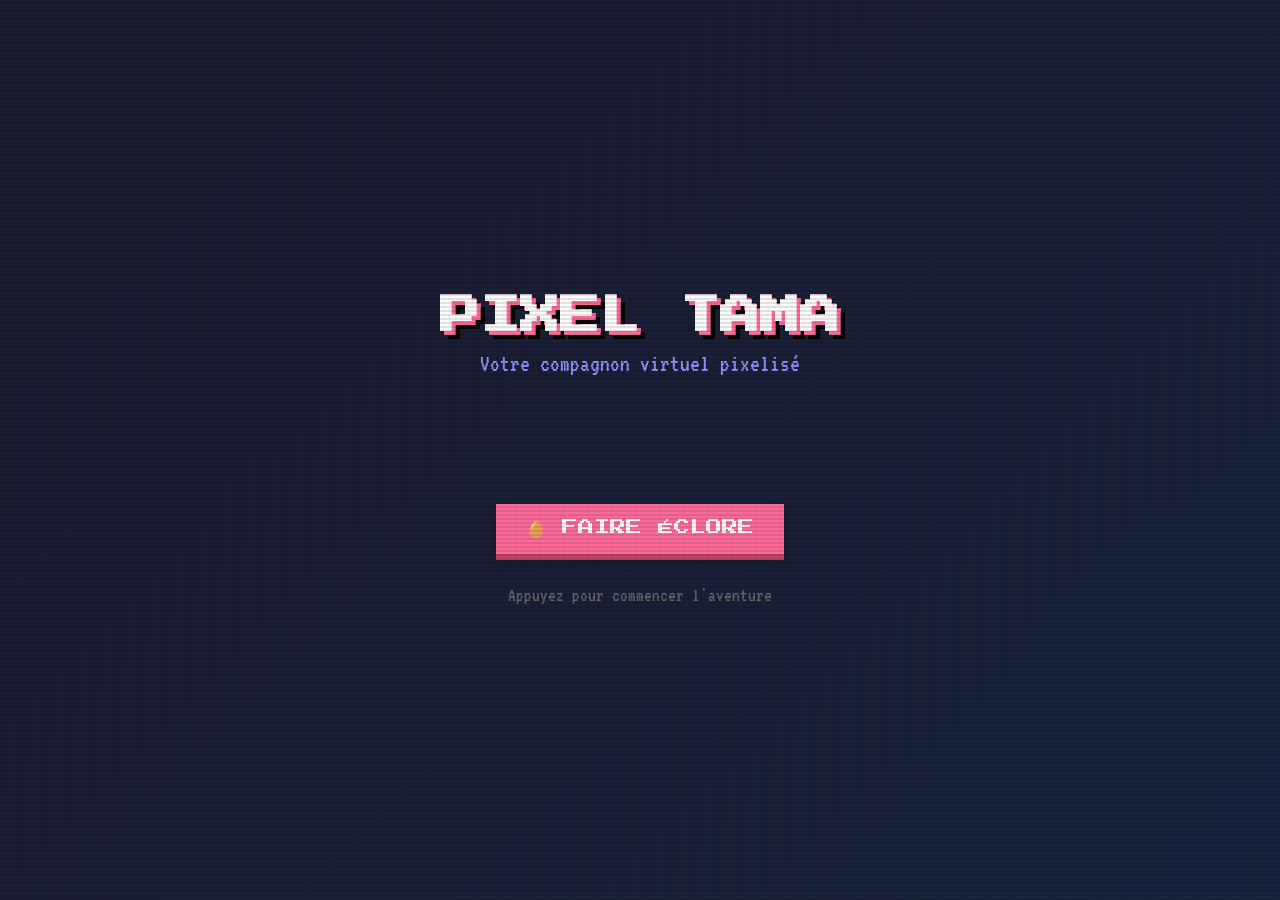
==== index.html @ 8d5b4467 "Initial commit: Pixel Tamagotchi webapp with evolution system and mini-games" ====
<!DOCTYPE html>
<html lang="fr">
<head>
    <meta charset="UTF-8">
    <meta name="viewport" content="width=device-width, initial-scale=1.0">
    <meta name="description" content="Pixel Tamagotchi - Virtuel pet en pixel art">
    <title>Pixel Tamagotchi - Virtuel Pet</title>
    <link rel="preconnect" href="https://fonts.googleapis.com">
    <link rel="preconnect" href="https://fonts.gstatic.com" crossorigin>
    <link href="https://fonts.googleapis.com/css2?family=Press+Start+2P&family=VT323&display=swap" rel="stylesheet">
    <link rel="stylesheet" href="css/style.css">
</head>
<body>
    <div class="crt-overlay"></div>
    
    <!-- Écran de démarrage -->
    <div id="start-screen" class="screen active">
        <div class="start-container">
            <h1 class="glitch" data-text="PIXEL TAMA">PIXEL TAMA</h1>
            <p class="subtitle">Votre compagnon virtuel pixelisé</p>
            <div class="egg-preview">
                <canvas id="egg-canvas" width="64" height="64"></canvas>
            </div>
            <button id="start-btn" class="pixel-btn">🥚 FAIRE ÉCLORE</button>
            <p class="hint">Appuyez pour commencer l'aventure</p>
        </div>
    </div>

    <!-- Écran principal du jeu -->
    <div id="game-screen" class="screen">
        <div class="device-frame">
            <!-- Header avec stats -->
            <div class="status-bar">
                <div class="stat">
                    <span class="stat-icon">❤️</span>
                    <div class="stat-bar"><div id="health-bar" class="fill"></div></div>
                </div>
                <div class="stat">
                    <span class="stat-icon">🍗</span>
                    <div class="stat-bar"><div id="hunger-bar" class="fill"></div></div>
                </div>
                <div class="stat">
                    <span class="stat-icon">😊</span>
                    <div class="stat-bar"><div id="happy-bar" class="fill"></div></div>
                </div>
                <div class="stat">
                    <span class="stat-icon">⚡</span>
                    <div class="stat-bar"><div id="energy-bar" class="fill"></div></div>
                </div>
                <div class="stat">
                    <span class="stat-icon">✨</span>
                    <div class="stat-bar"><div id="clean-bar" class="fill"></div></div>
                </div>
            </div>

            <!-- Zone d'affichage du Tamagotchi -->
            <div class="tamagotchi-display">
                <canvas id="game-canvas" width="256" height="256"></canvas>
                <div id="poop-container"></div>
                <div id="thought-bubble" class="hidden">
                    <span class="thought-emoji"></span>
                </div>
                <div id="evolution-overlay" class="hidden">
                    <div class="evolution-text">✨ ÉVOLUTION! ✨</div>
                </div>
            </div>

            <!-- Info du Tamagotchi -->
            <div class="tamagotchi-info">
                <span id="tamagotchi-name">Bébé</span>
                <span id="tamagotchi-stage">🥚 Oeuf</span>
                <span id="tamagotchi-age">Jour 1</span>
            </div>

            <!-- Boutons d'action -->
            <div class="controls">
                <button id="feed-btn" class="action-btn" title="Nourrir">
                    <span class="btn-icon">🍗</span>
                    <span class="btn-label">MANGER</span>
                </button>
                <button id="play-btn" class="action-btn" title="Jouer">
                    <span class="btn-icon">🎮</span>
                    <span class="btn-label">JOUER</span>
                </button>
                <button id="sleep-btn" class="action-btn" title="Dormir">
                    <span class="btn-icon">😴</span>
                    <span class="btn-label">DORMIR</span>
                </button>
                <button id="clean-btn" class="action-btn" title="Nettoyer">
                    <span class="btn-icon">🧹</span>
                    <span class="btn-label">NETTOYER</span>
                </button>
                <button id="heal-btn" class="action-btn" title="Soigner">
                    <span class="btn-icon">💊</span>
                    <span class="btn-label">SOIGNER</span>
                </button>
                <button id="stats-btn" class="action-btn" title="Statistiques">
                    <span class="btn-icon">📊</span>
                    <span class="btn-label">STATS</span>
                </button>
            </div>
        </div>

        <!-- Menu des mini-jeux -->
        <div id="games-menu" class="modal hidden">
            <div class="modal-content pixel-border">
                <h2>🎮 MINI-JEUX</h2>
                <div class="games-grid">
                    <button class="game-btn" data-game="memory">
                        <span class="game-icon">🧠</span>
                        <span class="game-name">Mémoire</span>
                    </button>
                    <button class="game-btn" data-game="reaction">
                        <span class="game-icon">⚡</span>
                        <span class="game-name">Réflexes</span>
                    </button>
                    <button class="game-btn" data-game="dance">
                        <span class="game-icon">💃</span>
                        <span class="game-name">Dance</span>
                    </button>
                    <button class="game-btn" data-game="catch">
                        <span class="game-icon">🎯</span>
                        <span class="game-name">Attrape</span>
                    </button>
                </div>
                <button id="close-games" class="pixel-btn small">FERMER</button>
            </div>
        </div>

        <!-- Modal Statistiques -->
        <div id="stats-modal" class="modal hidden">
            <div class="modal-content pixel-border">
                <h2>📊 STATISTIQUES</h2>
                <div class="stats-details">
                    <div class="stat-row">
                        <span>Nom:</span>
                        <span id="stats-name">-</span>
                    </div>
                    <div class="stat-row">
                        <span>Stade:</span>
                        <span id="stats-stage">-</span>
                    </div>
                    <div class="stat-row">
                        <span>Âge:</span>
                        <span id="stats-age">-</span>
                    </div>
                    <div class="stat-row">
                        <span>Poids:</span>
                        <span id="stats-weight">-</span>
                    </div>
                    <div class="stat-row">
                        <span>Discipline:</span>
                        <div class="progress-bar"><div id="discipline-bar" class="fill"></div></div>
                    </div>
                    <div class="stat-row">
                        <span>Niveau:</span>
                        <span id="stats-level">-</span>
                    </div>
                    <div class="stat-row">
                        <span>Parties jouées:</span>
                        <span id="stats-games">-</span>
                    </div>
                </div>
                <button id="close-stats" class="pixel-btn small">FERMER</button>
            </div>
        </div>

        <!-- Modal Nourriture -->
        <div id="food-menu" class="modal hidden">
            <div class="modal-content pixel-border">
                <h2>🍗 NOURRITURE</h2>
                <div class="food-grid">
                    <button class="food-btn" data-food="apple" data-hunger="15" data-happy="5">
                        <span class="food-icon">🍎</span>
                        <span class="food-name">Pomme</span>
                        <span class="food-effect">+15🍗 +5😊</span>
                    </button>
                    <button class="food-btn" data-food="burger" data-hunger="30" data-happy="10">
                        <span class="food-icon">🍔</span>
                        <span class="food-name">Burger</span>
                        <span class="food-effect">+30🍗 +10😊</span>
                    </button>
                    <button class="food-btn" data-food="pizza" data-hunger="40" data-happy="15">
                        <span class="food-icon">🍕</span>
                        <span class="food-name">Pizza</span>
                        <span class="food-effect">+40🍗 +15😊</span>
                    </button>
                    <button class="food-btn" data-food="cake" data-hunger="25" data-happy="25">
                        <span class="food-icon">🍰</span>
                        <span class="food-name">Gâteau</span>
                        <span class="food-effect">+25🍗 +25😊</span>
                    </button>
                    <button class="food-btn" data-food="medicine" data-health="30">
                        <span class="food-icon">💊</span>
                        <span class="food-name">Médicament</span>
                        <span class="food-effect">+30❤️</span>
                    </button>
                </div>
                <button id="close-food" class="pixel-btn small">FERMER</button>
            </div>
        </div>

        <!-- Notification -->
        <div id="notification" class="notification hidden">
            <span class="notification-text"></span>
        </div>
    </div>

    <!-- Canvas caché pour le rendu des sprites -->
    <canvas id="sprite-canvas" width="512" height="512" style="display:none;"></canvas>

    <script src="js/sprites.js"></script>
    <script src="js/tamagotchi.js"></script>
    <script src="js/games.js"></script>
    <script src="js/app.js"></script>
</body>
</html>
---- css/style.css ----
:root {
    --pixel-bg: #9bbc0f;
    --pixel-dark: #0f380f;
    --pixel-light: #8bac0f;
    --pixel-mid: #306230;
    --pixel-screen: #9bbc0f;
    --pixel-screen-off: #6b8c0b;
    --pixel-btn: #e0e0e0;
    --pixel-btn-active: #c0c0c0;
    --pixel-pink: #ff6b9d;
    --pixel-blue: #4a9eff;
    --pixel-red: #ff4a4a;
    --pixel-yellow: #ffd700;
    
    --font-pixel: 'Press Start 2P', cursive;
    --font-mono: 'VT323', monospace;
}

* {
    margin: 0;
    padding: 0;
    box-sizing: border-box;
    image-rendering: pixelated;
    image-rendering: -moz-crisp-edges;
    image-rendering: crisp-edges;
}

body {
    font-family: var(--font-pixel);
    background: linear-gradient(135deg, #1a1a2e 0%, #16213e 100%);
    min-height: 100vh;
    display: flex;
    justify-content: center;
    align-items: center;
    overflow-x: hidden;
    color: var(--pixel-dark);
}

/* Effet CRT */
.crt-overlay {
    position: fixed;
    top: 0;
    left: 0;
    width: 100%;
    height: 100%;
    pointer-events: none;
    background: 
        linear-gradient(rgba(18, 16, 16, 0) 50%, rgba(0, 0, 0, 0.1) 50%),
        linear-gradient(90deg, rgba(255, 0, 0, 0.03), rgba(0, 255, 0, 0.02), rgba(0, 0, 255, 0.03));
    background-size: 100% 4px, 6px 100%;
    z-index: 9999;
}

/* Écrans */
.screen {
    display: none;
    width: 100%;
    min-height: 100vh;
    padding: 20px;
}

.screen.active {
    display: flex;
    justify-content: center;
    align-items: center;
}

/* Écran de démarrage */
.start-container {
    text-align: center;
    color: #fff;
    animation: fadeIn 1s ease;
}

@keyframes fadeIn {
    from { opacity: 0; transform: translateY(20px); }
    to { opacity: 1; transform: translateY(0); }
}

h1 {
    font-size: 2.5rem;
    margin-bottom: 1rem;
    text-shadow: 4px 4px 0 #ff6b9d, 8px 8px 0 #000;
    animation: bounce 2s infinite;
}

@keyframes bounce {
    0%, 100% { transform: translateY(0); }
    50% { transform: translateY(-10px); }
}

.glitch {
    position: relative;
}

.glitch::before,
.glitch::after {
    content: attr(data-text);
    position: absolute;
    top: 0;
    left: 0;
    width: 100%;
    height: 100%;
}

.glitch::before {
    animation: glitch-1 2s infinite;
    color: #ff6b9d;
    z-index: -1;
}

.glitch::after {
    animation: glitch-2 2s infinite;
    color: #4a9eff;
    z-index: -2;
}

@keyframes glitch-1 {
    0%, 100% { clip-path: inset(0 0 0 0); transform: translate(0); }
    20% { clip-path: inset(20% 0 30% 0); transform: translate(-4px, 4px); }
    40% { clip-path: inset(50% 0 20% 0); transform: translate(4px, -4px); }
    60% { clip-path: inset(10% 0 60% 0); transform: translate(-4px, 0); }
    80% { clip-path: inset(80% 0 5% 0); transform: translate(4px, 4px); }
}

@keyframes glitch-2 {
    0%, 100% { clip-path: inset(0 0 0 0); transform: translate(0); }
    20% { clip-path: inset(60% 0 10% 0); transform: translate(4px, -4px); }
    40% { clip-path: inset(30% 0 40% 0); transform: translate(-4px, 4px); }
    60% { clip-path: inset(10% 0 70% 0); transform: translate(4px, 0); }
    80% { clip-path: inset(40% 0 30% 0); transform: translate(-4px, -4px); }
}

.subtitle {
    font-family: var(--font-mono);
    font-size: 1.5rem;
    color: #8b92ff;
    margin-bottom: 2rem;
}

.egg-preview {
    margin: 2rem 0;
    animation: float 3s ease-in-out infinite;
}

@keyframes float {
    0%, 100% { transform: translateY(0) rotate(-2deg); }
    50% { transform: translateY(-15px) rotate(2deg); }
}

.hint {
    font-family: var(--font-mono);
    font-size: 1.2rem;
    color: #666;
    margin-top: 2rem;
    animation: pulse 2s infinite;
}

@keyframes pulse {
    0%, 100% { opacity: 0.6; }
    50% { opacity: 1; }
}

/* Boutons */
.pixel-btn {
    font-family: var(--font-pixel);
    font-size: 1rem;
    padding: 15px 30px;
    background: var(--pixel-pink);
    color: #fff;
    border: none;
    cursor: pointer;
    box-shadow: 
        0 6px 0 #c44569,
        0 8px 10px rgba(0,0,0,0.3);
    transition: all 0.1s;
    text-transform: uppercase;
}

.pixel-btn:hover {
    transform: translateY(-2px);
    box-shadow: 
        0 8px 0 #c44569,
        0 10px 15px rgba(0,0,0,0.3);
}

.pixel-btn:active {
    transform: translateY(4px);
    box-shadow: 
        0 2px 0 #c44569,
        0 4px 5px rgba(0,0,0,0.3);
}

.pixel-btn.small {
    font-size: 0.7rem;
    padding: 10px 20px;
}

/* Device Frame (le corps du Tamagotchi) */
.device-frame {
    background: linear-gradient(145deg, #ff6b9d 0%, #ff8fb3 50%, #ff6b9d 100%);
    border-radius: 50% 50% 45% 45% / 60% 60% 40% 40%;
    padding: 40px 30px 60px;
    box-shadow: 
        0 20px 60px rgba(0,0,0,0.4),
        inset 0 -10px 30px rgba(0,0,0,0.1),
        inset 0 10px 30px rgba(255,255,255,0.3);
    max-width: 400px;
    width: 100%;
    position: relative;
}

.device-frame::before {
    content: '';
    position: absolute;
    top: 20px;
    left: 50%;
    transform: translateX(-50%);
    width: 60px;
    height: 8px;
    background: rgba(0,0,0,0.2);
    border-radius: 4px;
}

/* Status Bar */
.status-bar {
    background: rgba(0,0,0,0.8);
    border-radius: 10px;
    padding: 10px;
    margin-bottom: 15px;
    display: grid;
    grid-template-columns: repeat(5, 1fr);
    gap: 8px;
}

.stat {
    display: flex;
    flex-direction: column;
    align-items: center;
    gap: 4px;
}

.stat-icon {
    font-size: 0.9rem;
}

.stat-bar {
    width: 100%;
    height: 8px;
    background: rgba(255,255,255,0.2);
    border-radius: 4px;
    overflow: hidden;
}

.stat-bar .fill {
    height: 100%;
    background: linear-gradient(90deg, #ff4a4a, #ffd700, #4aff4a);
    border-radius: 4px;
    transition: width 0.5s ease, background-color 0.5s;
}

.stat-bar .fill.low {
    background: #ff4a4a;
    animation: blink 1s infinite;
}

.stat-bar .fill.mid {
    background: #ffd700;
}

.stat-bar .fill.high {
    background: #4aff4a;
}

@keyframes blink {
    0%, 100% { opacity: 1; }
    50% { opacity: 0.5; }
}

/* Display */
.tamagotchi-display {
    background: var(--pixel-screen);
    border: 8px solid #333;
    border-radius: 20px;
    padding: 20px;
    position: relative;
    box-shadow: inset 0 0 20px rgba(0,0,0,0.2);
    margin-bottom: 15px;
}

#game-canvas {
    width: 100%;
    height: auto;
    image-rendering: pixelated;
}

/* Thought Bubble */
#thought-bubble {
    position: absolute;
    top: 20px;
    right: 20px;
    background: #fff;
    border: 3px solid #000;
    border-radius: 50%;
    width: 50px;
    height: 50px;
    display: flex;
    align-items: center;
    justify-content: center;
    animation: pop 0.3s ease;
}

#thought-bubble::before {
    content: '';
    position: absolute;
    bottom: -10px;
    left: 10px;
    width: 15px;
    height: 15px;
    background: #fff;
    border: 3px solid #000;
    border-top: none;
    border-right: none;
}

@keyframes pop {
    0% { transform: scale(0); }
    80% { transform: scale(1.2); }
    100% { transform: scale(1); }
}

.thought-emoji {
    font-size: 1.5rem;
}

/* Poop */
#poop-container {
    position: absolute;
    bottom: 20px;
    left: 20px;
    display: flex;
    gap: 5px;
}

.poop {
    font-size: 1.5rem;
    animation: fadeIn 0.3s ease;
}

/* Evolution Overlay */
#evolution-overlay {
    position: absolute;
    top: 0;
    left: 0;
    width: 100%;
    height: 100%;
    background: rgba(0,0,0,0.8);
    display: flex;
    align-items: center;
    justify-content: center;
    border-radius: 12px;
}

.evolution-text {
    color: #ffd700;
    font-size: 1.2rem;
    text-align: center;
    animation: sparkle 1s infinite;
}

@keyframes sparkle {
    0%, 100% { transform: scale(1); filter: brightness(1); }
    50% { transform: scale(1.1); filter: brightness(1.5); }
}

/* Info */
.tamagotchi-info {
    display: flex;
    justify-content: space-around;
    background: rgba(0,0,0,0.8);
    border-radius: 10px;
    padding: 10px;
    margin-bottom: 15px;
    color: #fff;
    font-size: 0.6rem;
}

/* Controls */
.controls {
    display: grid;
    grid-template-columns: repeat(3, 1fr);
    gap: 10px;
}

.action-btn {
    font-family: var(--font-pixel);
    background: linear-gradient(145deg, #f0f0f0, #d0d0d0);
    border: none;
    border-radius: 50%;
    width: 70px;
    height: 70px;
    cursor: pointer;
    display: flex;
    flex-direction: column;
    align-items: center;
    justify-content: center;
    gap: 5px;
    box-shadow: 
        0 4px 0 #999,
        0 6px 10px rgba(0,0,0,0.2);
    transition: all 0.1s;
    margin: 0 auto;
}

.action-btn:hover {
    transform: translateY(-2px);
    box-shadow: 
        0 6px 0 #999,
        0 8px 15px rgba(0,0,0,0.2);
}

.action-btn:active {
    transform: translateY(2px);
    box-shadow: 
        0 2px 0 #999,
        0 4px 5px rgba(0,0,0,0.2);
}

.btn-icon {
    font-size: 1.5rem;
}

.btn-label {
    font-size: 0.5rem;
    color: #333;
}

/* Modals */
.modal {
    position: fixed;
    top: 0;
    left: 0;
    width: 100%;
    height: 100%;
    background: rgba(0,0,0,0.8);
    display: flex;
    align-items: center;
    justify-content: center;
    z-index: 1000;
    padding: 20px;
}

.modal.hidden {
    display: none;
}

.modal-content {
    background: #fff;
    border-radius: 20px;
    padding: 30px;
    max-width: 400px;
    width: 100%;
    max-height: 80vh;
    overflow-y: auto;
}

.pixel-border {
    border: 4px solid #000;
    box-shadow: 
        4px 4px 0 #666,
        8px 8px 0 rgba(0,0,0,0.2);
}

.modal h2 {
    font-size: 1rem;
    margin-bottom: 20px;
    text-align: center;
    color: var(--pixel-pink);
}

/* Games Grid */
.games-grid {
    display: grid;
    grid-template-columns: repeat(2, 1fr);
    gap: 15px;
    margin-bottom: 20px;
}

.game-btn {
    font-family: var(--font-pixel);
    background: linear-gradient(145deg, #f0f0f0, #e0e0e0);
    border: 3px solid #000;
    border-radius: 10px;
    padding: 20px;
    cursor: pointer;
    display: flex;
    flex-direction: column;
    align-items: center;
    gap: 10px;
    transition: all 0.2s;
}

.game-btn:hover {
    transform: translateY(-3px);
    box-shadow: 0 5px 15px rgba(0,0,0,0.2);
    background: #fff;
}

.game-icon {
    font-size: 2rem;
}

.game-name {
    font-size: 0.7rem;
}

/* Food Grid */
.food-grid {
    display: grid;
    grid-template-columns: repeat(2, 1fr);
    gap: 10px;
    margin-bottom: 20px;
}

.food-btn {
    font-family: var(--font-pixel);
    background: #f8f8f8;
    border: 3px solid #000;
    border-radius: 10px;
    padding: 15px;
    cursor: pointer;
    display: flex;
    flex-direction: column;
    align-items: center;
    gap: 5px;
    transition: all 0.2s;
}

.food-btn:hover {
    transform: translateY(-3px);
    background: #fff;
    box-shadow: 0 5px 15px rgba(0,0,0,0.2);
}

.food-icon {
    font-size: 2rem;
}

.food-name {
    font-size: 0.6rem;
}

.food-effect {
    font-size: 0.5rem;
    color: #666;
}

/* Stats */
.stats-details {
    margin-bottom: 20px;
}

.stat-row {
    display: flex;
    justify-content: space-between;
    align-items: center;
    padding: 10px 0;
    border-bottom: 2px dashed #ddd;
    font-size: 0.7rem;
}

.stat-row .progress-bar {
    width: 100px;
    height: 10px;
    background: #ddd;
    border-radius: 5px;
    overflow: hidden;
}

.stat-row .fill {
    height: 100%;
    background: linear-gradient(90deg, #ff6b9d, #4a9eff);
    border-radius: 5px;
    transition: width 0.5s;
}

/* Notification */
.notification {
    position: fixed;
    top: 20px;
    left: 50%;
    transform: translateX(-50%);
    background: #333;
    color: #fff;
    padding: 15px 30px;
    border-radius: 10px;
    font-size: 0.7rem;
    z-index: 2000;
    animation: slideDown 0.3s ease;
}

@keyframes slideDown {
    from { transform: translateX(-50%) translateY(-100%); }
    to { transform: translateX(-50%) translateY(0); }
}

.notification.hidden {
    display: none;
}

/* Utility Classes */
.hidden {
    display: none !important;
}

/* Responsive */
@media (max-width: 480px) {
    h1 {
        font-size: 1.8rem;
    }
    
    .device-frame {
        padding: 30px 20px 40px;
    }
    
    .controls {
        grid-template-columns: repeat(2, 1fr);
    }
    
    .action-btn {
        width: 60px;
        height: 60px;
    }
    
    .status-bar {
        grid-template-columns: repeat(3, 1fr);
    }
    
    .stat:nth-child(4),
    .stat:nth-child(5) {
        display: none;
    }
}

/* Mini-game Canvas */
#mini-game-canvas {
    width: 100%;
    height: 300px;
    background: var(--pixel-screen);
    border: 4px solid #000;
    border-radius: 10px;
    margin-bottom: 20px;
}

/* Sleep overlay */
.sleep-overlay {
    position: absolute;
    top: 0;
    left: 0;
    width: 100%;
    height: 100%;
    background: rgba(0,0,0,0.7);
    border-radius: 12px;
    display: flex;
    align-items: center;
    justify-content: center;
    color: #fff;
    font-size: 1.5rem;
}

.zzz {
    animation: float-up 2s infinite;
}

@keyframes float-up {
    0% { transform: translateY(0); opacity: 1; }
    100% { transform: translateY(-30px); opacity: 0; }
}
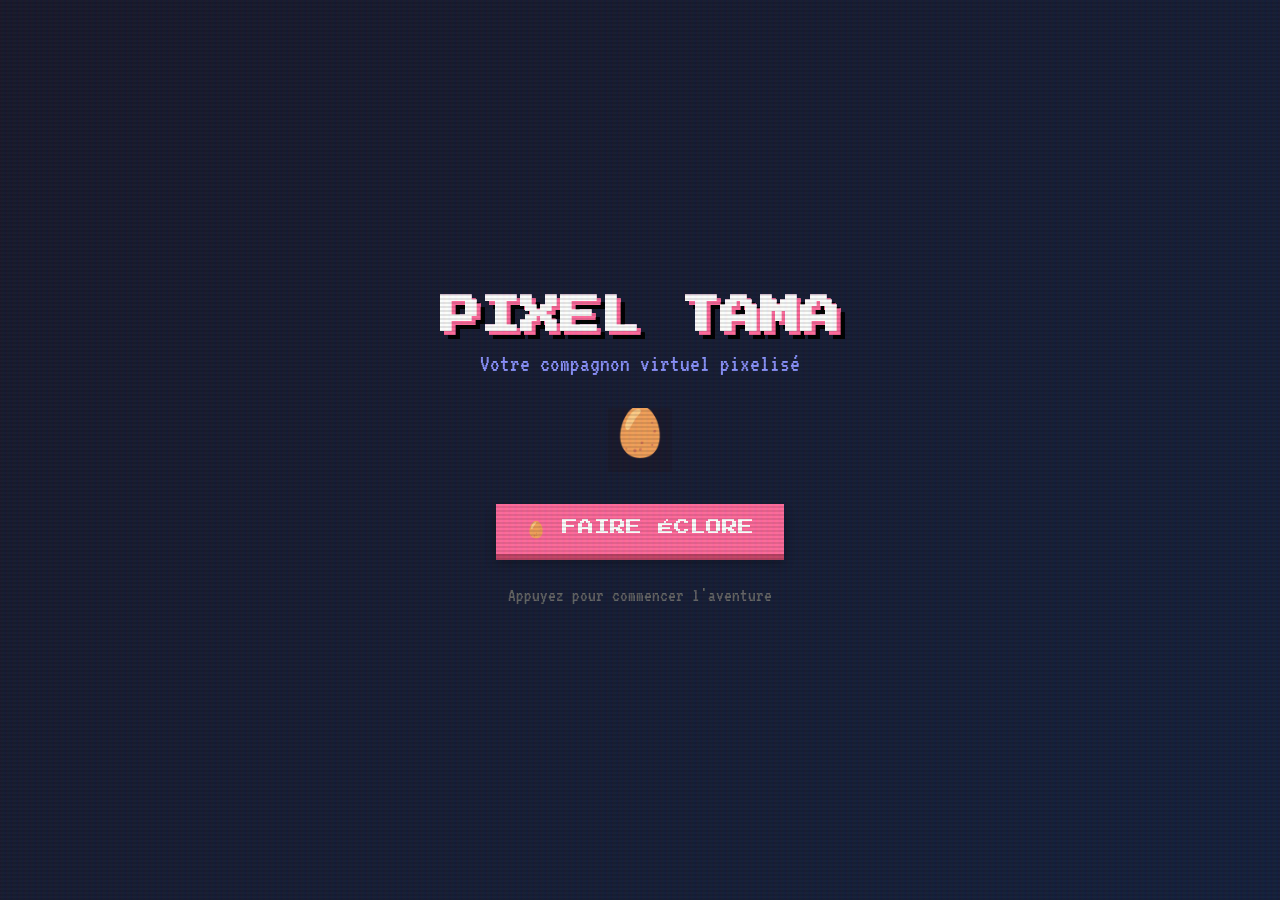
==== commit 6e44ec24: "Simplify rendering - use emoji fallback for guaranteed display" ====
--- a/index.html
+++ b/index.html
@@ -213,5 +213,41 @@
     <script src="js/tamagotchi.js"></script>
     <script src="js/games.js"></script>
     <script src="js/app.js"></script>
+    
+    <!-- Fallback rendu -->
+    <script>
+        // Test de rendu basique
+        window.addEventListener('load', function() {
+            console.log('Window loaded');
+            
+            // Test canvas
+            var testCanvas = document.getElementById('game-canvas');
+            if (testCanvas) {
+                console.log('Game canvas found');
+                var ctx = testCanvas.getContext('2d');
+                if (ctx) {
+                    ctx.fillStyle = '#9bbc0f';
+                    ctx.fillRect(0, 0, 256, 256);
+                    ctx.fillStyle = '#0f380f';
+                    ctx.font = '60px Arial';
+                    ctx.textAlign = 'center';
+                    ctx.fillText('🥚', 128, 150);
+                    console.log('Basic render done');
+                }
+            }
+            
+            var eggCanvas = document.getElementById('egg-canvas');
+            if (eggCanvas) {
+                var ctx2 = eggCanvas.getContext('2d');
+                if (ctx2) {
+                    ctx2.fillStyle = '#1a1a2e';
+                    ctx2.fillRect(0, 0, 64, 64);
+                    ctx2.font = '40px Arial';
+                    ctx2.textAlign = 'center';
+                    ctx2.fillText('🥚', 32, 45);
+                }
+            }
+        });
+    </script>
 </body>
 </html>
--- a/css/style.css
+++ b/css/style.css
@@ -292,6 +292,11 @@
     width: 100%;
     height: auto;
     image-rendering: pixelated;
+    image-rendering: -moz-crisp-edges;
+    image-rendering: crisp-edges;
+    background: #9bbc0f;
+    border-radius: 8px;
+    display: block;
 }
 
 /* Thought Bubble */
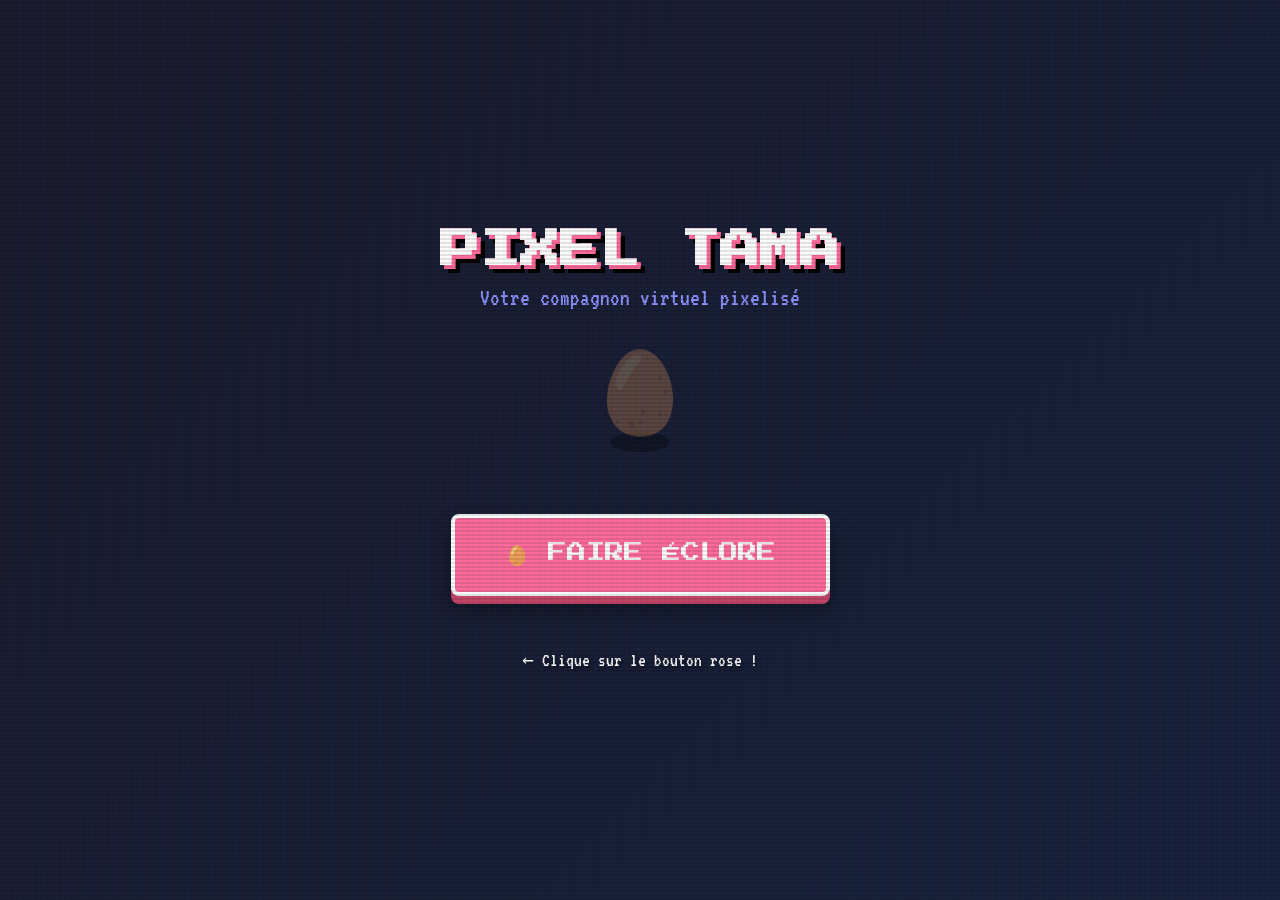
==== commit 8fbe951f: "Make start button more visible - bigger size, better contrast, larger egg" ====
--- a/index.html
+++ b/index.html
@@ -19,10 +19,12 @@
             <h1 class="glitch" data-text="PIXEL TAMA">PIXEL TAMA</h1>
             <p class="subtitle">Votre compagnon virtuel pixelisé</p>
             <div class="egg-preview">
-                <canvas id="egg-canvas" width="64" height="64"></canvas>
-            </div>
-            <button id="start-btn" class="pixel-btn">🥚 FAIRE ÉCLORE</button>
-            <p class="hint">Appuyez pour commencer l'aventure</p>
+                <canvas id="egg-canvas" width="120" height="120"></canvas>
+            </div>
+            <div style="margin: 30px 0;">
+                <button id="start-btn" class="pixel-btn" style="font-size: 1.2rem; padding: 25px 50px;">🥚 FAIRE ÉCLORE</button>
+            </div>
+            <p class="hint">← Clique sur le bouton rose !</p>
         </div>
     </div>
 
--- a/css/style.css
+++ b/css/style.css
@@ -151,9 +151,10 @@
 .hint {
     font-family: var(--font-mono);
     font-size: 1.2rem;
-    color: #666;
+    color: #fff;
     margin-top: 2rem;
     animation: pulse 2s infinite;
+    text-shadow: 2px 2px 4px rgba(0,0,0,0.5);
 }
 
 @keyframes pulse {
@@ -165,30 +166,34 @@
 .pixel-btn {
     font-family: var(--font-pixel);
     font-size: 1rem;
-    padding: 15px 30px;
-    background: var(--pixel-pink);
+    padding: 20px 40px;
+    background: #ff6b9d;
     color: #fff;
-    border: none;
+    border: 4px solid #fff;
     cursor: pointer;
     box-shadow: 
-        0 6px 0 #c44569,
-        0 8px 10px rgba(0,0,0,0.3);
+        0 8px 0 #c44569,
+        0 12px 20px rgba(0,0,0,0.4);
     transition: all 0.1s;
     text-transform: uppercase;
+    margin: 20px auto;
+    display: inline-block;
+    border-radius: 8px;
 }
 
 .pixel-btn:hover {
-    transform: translateY(-2px);
-    box-shadow: 
-        0 8px 0 #c44569,
-        0 10px 15px rgba(0,0,0,0.3);
+    transform: translateY(-3px);
+    box-shadow: 
+        0 10px 0 #c44569,
+        0 15px 25px rgba(0,0,0,0.4);
+    background: #ff8fb3;
 }
 
 .pixel-btn:active {
-    transform: translateY(4px);
-    box-shadow: 
-        0 2px 0 #c44569,
-        0 4px 5px rgba(0,0,0,0.3);
+    transform: translateY(5px);
+    box-shadow: 
+        0 3px 0 #c44569,
+        0 5px 10px rgba(0,0,0,0.3);
 }
 
 .pixel-btn.small {
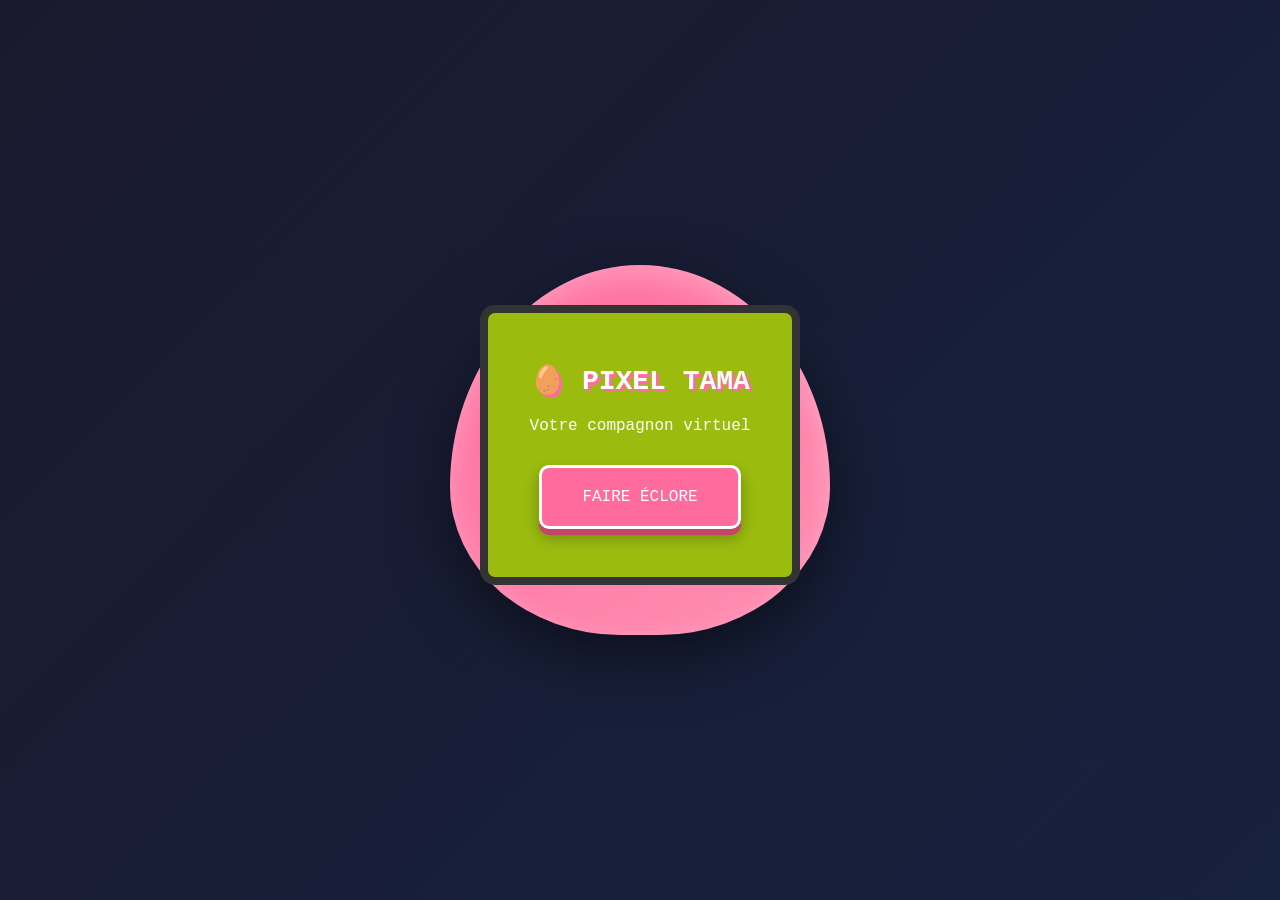
==== commit a35408ea: "Complete rewrite: Single file with working pixel art sprites, tested locally" ====
--- a/index.html
+++ b/index.html
@@ -3,253 +3,501 @@
 <head>
     <meta charset="UTF-8">
     <meta name="viewport" content="width=device-width, initial-scale=1.0">
-    <meta name="description" content="Pixel Tamagotchi - Virtuel pet en pixel art">
-    <title>Pixel Tamagotchi - Virtuel Pet</title>
-    <link rel="preconnect" href="https://fonts.googleapis.com">
-    <link rel="preconnect" href="https://fonts.gstatic.com" crossorigin>
-    <link href="https://fonts.googleapis.com/css2?family=Press+Start+2P&family=VT323&display=swap" rel="stylesheet">
-    <link rel="stylesheet" href="css/style.css">
+    <title>Pixel Tamagotchi</title>
+    <style>
+        * { margin: 0; padding: 0; box-sizing: border-box; }
+        body {
+            font-family: 'Courier New', monospace;
+            background: linear-gradient(135deg, #1a1a2e 0%, #16213e 100%);
+            min-height: 100vh;
+            display: flex;
+            justify-content: center;
+            align-items: center;
+            color: white;
+        }
+        .device {
+            background: linear-gradient(145deg, #ff6b9d, #ff8fb3);
+            border-radius: 50% 50% 45% 45% / 60% 60% 40% 40%;
+            padding: 40px 30px 50px;
+            width: 380px;
+            box-shadow: 0 20px 60px rgba(0,0,0,0.5), inset 0 10px 30px rgba(255,255,255,0.3);
+        }
+        .screen {
+            background: #9bbc0f;
+            border: 8px solid #333;
+            border-radius: 15px;
+            width: 100%;
+            height: 280px;
+            position: relative;
+            overflow: hidden;
+        }
+        #game-canvas {
+            width: 100%;
+            height: 100%;
+            display: block;
+        }
+        .stats {
+            display: grid;
+            grid-template-columns: repeat(5, 1fr);
+            gap: 5px;
+            margin: 15px 0;
+            padding: 10px;
+            background: rgba(0,0,0,0.8);
+            border-radius: 10px;
+        }
+        .stat {
+            text-align: center;
+            font-size: 10px;
+        }
+        .stat-bar {
+            height: 8px;
+            background: #333;
+            border-radius: 4px;
+            margin-top: 3px;
+            overflow: hidden;
+        }
+        .stat-fill {
+            height: 100%;
+            background: #4aff4a;
+            border-radius: 4px;
+            transition: width 0.3s;
+        }
+        .stat-fill.low { background: #ff4a4a; }
+        .stat-fill.mid { background: #ffd700; }
+        .controls {
+            display: grid;
+            grid-template-columns: repeat(3, 1fr);
+            gap: 10px;
+            margin-top: 15px;
+        }
+        .btn {
+            background: linear-gradient(145deg, #f0f0f0, #d0d0d0);
+            border: none;
+            border-radius: 50%;
+            width: 70px;
+            height: 70px;
+            cursor: pointer;
+            font-size: 24px;
+            box-shadow: 0 4px 0 #999, 0 6px 10px rgba(0,0,0,0.2);
+            transition: all 0.1s;
+        }
+        .btn:active {
+            transform: translateY(4px);
+            box-shadow: 0 1px 0 #999, 0 2px 5px rgba(0,0,0,0.2);
+        }
+        .btn-label {
+            font-size: 8px;
+            color: #333;
+            display: block;
+            margin-top: 2px;
+        }
+        .start-screen {
+            text-align: center;
+            padding: 50px 20px;
+        }
+        .start-screen h1 {
+            font-size: 28px;
+            margin-bottom: 20px;
+            text-shadow: 3px 3px 0 #ff6b9d;
+        }
+        .start-btn {
+            background: #ff6b9d;
+            color: white;
+            border: 3px solid white;
+            padding: 20px 40px;
+            font-size: 16px;
+            font-family: inherit;
+            cursor: pointer;
+            border-radius: 10px;
+            margin-top: 30px;
+            box-shadow: 0 6px 0 #c44569, 0 8px 15px rgba(0,0,0,0.3);
+        }
+        .start-btn:active {
+            transform: translateY(4px);
+            box-shadow: 0 2px 0 #c44569, 0 4px 8px rgba(0,0,0,0.3);
+        }
+        .hidden { display: none !important; }
+        .info-bar {
+            display: flex;
+            justify-content: space-between;
+            padding: 10px;
+            background: rgba(0,0,0,0.8);
+            color: white;
+            font-size: 10px;
+            margin-top: 10px;
+            border-radius: 5px;
+        }
+    </style>
 </head>
 <body>
-    <div class="crt-overlay"></div>
-    
-    <!-- Écran de démarrage -->
-    <div id="start-screen" class="screen active">
-        <div class="start-container">
-            <h1 class="glitch" data-text="PIXEL TAMA">PIXEL TAMA</h1>
-            <p class="subtitle">Votre compagnon virtuel pixelisé</p>
-            <div class="egg-preview">
-                <canvas id="egg-canvas" width="120" height="120"></canvas>
-            </div>
-            <div style="margin: 30px 0;">
-                <button id="start-btn" class="pixel-btn" style="font-size: 1.2rem; padding: 25px 50px;">🥚 FAIRE ÉCLORE</button>
-            </div>
-            <p class="hint">← Clique sur le bouton rose !</p>
+    <div class="device">
+        <!-- Écran de démarrage -->
+        <div id="start-screen" class="screen start-screen">
+            <h1>🥚 PIXEL TAMA</h1>
+            <p>Votre compagnon virtuel</p>
+            <button class="start-btn" onclick="startGame()">FAIRE ÉCLORE</button>
+        </div>
+
+        <!-- Écran de jeu -->
+        <div id="game-screen" class="screen hidden">
+            <canvas id="game-canvas" width="300" height="220"></canvas>
+        </div>
+
+        <!-- Stats -->
+        <div id="stats-bar" class="stats hidden">
+            <div class="stat">❤️<div class="stat-bar"><div id="health" class="stat-fill" style="width:100%"></div></div></div>
+            <div class="stat">🍗<div class="stat-bar"><div id="hunger" class="stat-fill" style="width:50%"></div></div></div>
+            <div class="stat">😊<div class="stat-bar"><div id="happy" class="stat-fill" style="width:50%"></div></div></div>
+            <div class="stat">⚡<div class="stat-bar"><div id="energy" class="stat-fill" style="width:80%"></div></div></div>
+            <div class="stat">✨<div class="stat-bar"><div id="clean" class="stat-fill" style="width:100%"></div></div></div>
+        </div>
+
+        <!-- Info -->
+        <div id="info-bar" class="info-bar hidden">
+            <span id="name">Bébé</span>
+            <span id="stage">👶 Bébé</span>
+            <span id="age">Jour 1</span>
+        </div>
+
+        <!-- Contrôles -->
+        <div id="controls" class="controls hidden">
+            <button class="btn" onclick="feed()">🍗<span class="btn-label">MANGER</span></button>
+            <button class="btn" onclick="play()">🎮<span class="btn-label">JOUER</span></button>
+            <button class="btn" onclick="toggleSleep()">😴<span class="btn-label">DORMIR</span></button>
+            <button class="btn" onclick="clean()">🧹<span class="btn-label">NETTOYER</span></button>
+            <button class="btn" onclick="heal()">💊<span class="btn-label">SOIGNER</span></button>
+            <button class="btn" onclick="reset()">🔄<span class="btn-label">RESET</span></button>
         </div>
     </div>
 
-    <!-- Écran principal du jeu -->
-    <div id="game-screen" class="screen">
-        <div class="device-frame">
-            <!-- Header avec stats -->
-            <div class="status-bar">
-                <div class="stat">
-                    <span class="stat-icon">❤️</span>
-                    <div class="stat-bar"><div id="health-bar" class="fill"></div></div>
-                </div>
-                <div class="stat">
-                    <span class="stat-icon">🍗</span>
-                    <div class="stat-bar"><div id="hunger-bar" class="fill"></div></div>
-                </div>
-                <div class="stat">
-                    <span class="stat-icon">😊</span>
-                    <div class="stat-bar"><div id="happy-bar" class="fill"></div></div>
-                </div>
-                <div class="stat">
-                    <span class="stat-icon">⚡</span>
-                    <div class="stat-bar"><div id="energy-bar" class="fill"></div></div>
-                </div>
-                <div class="stat">
-                    <span class="stat-icon">✨</span>
-                    <div class="stat-bar"><div id="clean-bar" class="fill"></div></div>
-                </div>
-            </div>
-
-            <!-- Zone d'affichage du Tamagotchi -->
-            <div class="tamagotchi-display">
-                <canvas id="game-canvas" width="256" height="256"></canvas>
-                <div id="poop-container"></div>
-                <div id="thought-bubble" class="hidden">
-                    <span class="thought-emoji"></span>
-                </div>
-                <div id="evolution-overlay" class="hidden">
-                    <div class="evolution-text">✨ ÉVOLUTION! ✨</div>
-                </div>
-            </div>
-
-            <!-- Info du Tamagotchi -->
-            <div class="tamagotchi-info">
-                <span id="tamagotchi-name">Bébé</span>
-                <span id="tamagotchi-stage">🥚 Oeuf</span>
-                <span id="tamagotchi-age">Jour 1</span>
-            </div>
-
-            <!-- Boutons d'action -->
-            <div class="controls">
-                <button id="feed-btn" class="action-btn" title="Nourrir">
-                    <span class="btn-icon">🍗</span>
-                    <span class="btn-label">MANGER</span>
-                </button>
-                <button id="play-btn" class="action-btn" title="Jouer">
-                    <span class="btn-icon">🎮</span>
-                    <span class="btn-label">JOUER</span>
-                </button>
-                <button id="sleep-btn" class="action-btn" title="Dormir">
-                    <span class="btn-icon">😴</span>
-                    <span class="btn-label">DORMIR</span>
-                </button>
-                <button id="clean-btn" class="action-btn" title="Nettoyer">
-                    <span class="btn-icon">🧹</span>
-                    <span class="btn-label">NETTOYER</span>
-                </button>
-                <button id="heal-btn" class="action-btn" title="Soigner">
-                    <span class="btn-icon">💊</span>
-                    <span class="btn-label">SOIGNER</span>
-                </button>
-                <button id="stats-btn" class="action-btn" title="Statistiques">
-                    <span class="btn-icon">📊</span>
-                    <span class="btn-label">STATS</span>
-                </button>
-            </div>
-        </div>
-
-        <!-- Menu des mini-jeux -->
-        <div id="games-menu" class="modal hidden">
-            <div class="modal-content pixel-border">
-                <h2>🎮 MINI-JEUX</h2>
-                <div class="games-grid">
-                    <button class="game-btn" data-game="memory">
-                        <span class="game-icon">🧠</span>
-                        <span class="game-name">Mémoire</span>
-                    </button>
-                    <button class="game-btn" data-game="reaction">
-                        <span class="game-icon">⚡</span>
-                        <span class="game-name">Réflexes</span>
-                    </button>
-                    <button class="game-btn" data-game="dance">
-                        <span class="game-icon">💃</span>
-                        <span class="game-name">Dance</span>
-                    </button>
-                    <button class="game-btn" data-game="catch">
-                        <span class="game-icon">🎯</span>
-                        <span class="game-name">Attrape</span>
-                    </button>
-                </div>
-                <button id="close-games" class="pixel-btn small">FERMER</button>
-            </div>
-        </div>
-
-        <!-- Modal Statistiques -->
-        <div id="stats-modal" class="modal hidden">
-            <div class="modal-content pixel-border">
-                <h2>📊 STATISTIQUES</h2>
-                <div class="stats-details">
-                    <div class="stat-row">
-                        <span>Nom:</span>
-                        <span id="stats-name">-</span>
-                    </div>
-                    <div class="stat-row">
-                        <span>Stade:</span>
-                        <span id="stats-stage">-</span>
-                    </div>
-                    <div class="stat-row">
-                        <span>Âge:</span>
-                        <span id="stats-age">-</span>
-                    </div>
-                    <div class="stat-row">
-                        <span>Poids:</span>
-                        <span id="stats-weight">-</span>
-                    </div>
-                    <div class="stat-row">
-                        <span>Discipline:</span>
-                        <div class="progress-bar"><div id="discipline-bar" class="fill"></div></div>
-                    </div>
-                    <div class="stat-row">
-                        <span>Niveau:</span>
-                        <span id="stats-level">-</span>
-                    </div>
-                    <div class="stat-row">
-                        <span>Parties jouées:</span>
-                        <span id="stats-games">-</span>
-                    </div>
-                </div>
-                <button id="close-stats" class="pixel-btn small">FERMER</button>
-            </div>
-        </div>
-
-        <!-- Modal Nourriture -->
-        <div id="food-menu" class="modal hidden">
-            <div class="modal-content pixel-border">
-                <h2>🍗 NOURRITURE</h2>
-                <div class="food-grid">
-                    <button class="food-btn" data-food="apple" data-hunger="15" data-happy="5">
-                        <span class="food-icon">🍎</span>
-                        <span class="food-name">Pomme</span>
-                        <span class="food-effect">+15🍗 +5😊</span>
-                    </button>
-                    <button class="food-btn" data-food="burger" data-hunger="30" data-happy="10">
-                        <span class="food-icon">🍔</span>
-                        <span class="food-name">Burger</span>
-                        <span class="food-effect">+30🍗 +10😊</span>
-                    </button>
-                    <button class="food-btn" data-food="pizza" data-hunger="40" data-happy="15">
-                        <span class="food-icon">🍕</span>
-                        <span class="food-name">Pizza</span>
-                        <span class="food-effect">+40🍗 +15😊</span>
-                    </button>
-                    <button class="food-btn" data-food="cake" data-hunger="25" data-happy="25">
-                        <span class="food-icon">🍰</span>
-                        <span class="food-name">Gâteau</span>
-                        <span class="food-effect">+25🍗 +25😊</span>
-                    </button>
-                    <button class="food-btn" data-food="medicine" data-health="30">
-                        <span class="food-icon">💊</span>
-                        <span class="food-name">Médicament</span>
-                        <span class="food-effect">+30❤️</span>
-                    </button>
-                </div>
-                <button id="close-food" class="pixel-btn small">FERMER</button>
-            </div>
-        </div>
-
-        <!-- Notification -->
-        <div id="notification" class="notification hidden">
-            <span class="notification-text"></span>
-        </div>
-    </div>
-
-    <!-- Canvas caché pour le rendu des sprites -->
-    <canvas id="sprite-canvas" width="512" height="512" style="display:none;"></canvas>
-
-    <script src="js/sprites.js"></script>
-    <script src="js/tamagotchi.js"></script>
-    <script src="js/games.js"></script>
-    <script src="js/app.js"></script>
-    
-    <!-- Fallback rendu -->
-    <script>
-        // Test de rendu basique
-        window.addEventListener('load', function() {
-            console.log('Window loaded');
-            
-            // Test canvas
-            var testCanvas = document.getElementById('game-canvas');
-            if (testCanvas) {
-                console.log('Game canvas found');
-                var ctx = testCanvas.getContext('2d');
-                if (ctx) {
-                    ctx.fillStyle = '#9bbc0f';
-                    ctx.fillRect(0, 0, 256, 256);
-                    ctx.fillStyle = '#0f380f';
-                    ctx.font = '60px Arial';
-                    ctx.textAlign = 'center';
-                    ctx.fillText('🥚', 128, 150);
-                    console.log('Basic render done');
+<script>
+// État du jeu
+let state = {
+    stage: 'egg', // egg, baby, child, teen, adult
+    health: 100,
+    hunger: 0,
+    happiness: 50,
+    energy: 80,
+    cleanliness: 100,
+    isSleeping: false,
+    isSick: false,
+    age: 0,
+    poop: 0
+};
+
+let gameInterval;
+let renderInterval;
+
+// Sprites Pixel Art (grilles de couleurs)
+const sprites = {
+    egg: [
+        [0,0,1,1,1,1,0,0],
+        [0,1,2,2,2,2,1,0],
+        [1,2,3,3,3,3,2,1],
+        [1,2,3,3,3,3,2,1],
+        [1,2,3,3,3,3,2,1],
+        [1,2,2,3,3,2,2,1],
+        [0,1,2,2,2,2,1,0],
+        [0,0,1,1,1,1,0,0]
+    ],
+    baby: {
+        normal: [
+            [0,0,1,1,1,0,0],
+            [0,1,2,2,2,1,0],
+            [1,2,1,2,1,2,1],
+            [1,2,2,2,2,2,1],
+            [1,2,2,2,2,2,1],
+            [0,1,2,2,2,1,0],
+            [0,0,1,1,1,0,0]
+        ],
+        happy: [
+            [0,0,1,1,1,0,0],
+            [0,1,2,2,2,1,0],
+            [1,2,1,2,1,2,1],
+            [1,2,1,2,1,2,1],
+            [1,2,2,2,2,2,1],
+            [0,1,2,2,2,1,0],
+            [0,0,1,1,1,0,0]
+        ],
+        sleep: [
+            [0,0,1,1,1,0,0],
+            [0,1,2,2,2,1,0],
+            [1,2,2,2,2,2,1],
+            [1,2,2,2,2,2,1],
+            [1,2,2,2,2,2,1],
+            [0,1,2,2,2,1,0],
+            [0,0,1,1,1,0,0]
+        ]
+    },
+    child: {
+        normal: [
+            [0,0,1,1,1,1,0,0],
+            [0,1,2,2,2,2,1,0],
+            [1,2,1,2,2,1,2,1],
+            [1,2,2,2,2,2,2,1],
+            [1,2,2,2,2,2,2,1],
+            [1,2,2,2,2,2,2,1],
+            [0,1,2,2,2,2,1,0],
+            [0,0,1,1,1,1,0,0]
+        ]
+    },
+    poop: [
+        [0,1,1,0],
+        [1,2,2,1],
+        [1,2,2,1],
+        [0,1,1,0]
+    ]
+};
+
+// Couleurs
+const palette = {
+    0: null, // transparent
+    1: '#0f380f', // noir
+    2: '#8bac0f', // vert clair
+    3: '#9bbc0f', // vert très clair
+    4: '#306230'  // vert foncé
+};
+
+const stageColors = {
+    egg: { 2: '#8bac0f', 3: '#9bbc0f' },
+    baby: { 2: '#ff6b9d', 3: '#ffb8d0' }, // rose
+    child: { 2: '#4aff4a', 3: '#8aff8a' }, // vert
+    teen: { 2: '#4a9eff', 3: '#8abeff' }, // bleu
+    adult: { 2: '#ffd700', 3: '#ffea70' } // or
+};
+
+// Démarrer le jeu
+function startGame() {
+    document.getElementById('start-screen').classList.add('hidden');
+    document.getElementById('game-screen').classList.remove('hidden');
+    document.getElementById('stats-bar').classList.remove('hidden');
+    document.getElementById('info-bar').classList.remove('hidden');
+    document.getElementById('controls').classList.remove('hidden');
+    
+    state.stage = 'baby';
+    state.health = 100;
+    state.hunger = 20;
+    state.happiness = 70;
+    state.energy = 90;
+    
+    // Démarrer les boucles
+    gameInterval = setInterval(updateGame, 1000);
+    renderInterval = setInterval(render, 100);
+    
+    render();
+}
+
+// Mise à jour du jeu
+function updateGame() {
+    if (state.isSleeping) {
+        state.energy = Math.min(100, state.energy + 5);
+        state.hunger = Math.min(100, state.hunger + 1);
+    } else {
+        state.hunger = Math.min(100, state.hunger + 2);
+        state.happiness = Math.max(0, state.happiness - 1);
+        state.energy = Math.max(0, state.energy - 1);
+    }
+    
+    // Caca aléatoire
+    if (state.hunger > 50 && Math.random() < 0.1 && state.poop < 4) {
+        state.poop++;
+        state.cleanliness = Math.max(0, state.cleanliness - 25);
+    }
+    
+    // Maladie
+    if (state.poop > 0 && Math.random() < 0.05) {
+        state.isSick = true;
+        state.health -= 5;
+    }
+    
+    // Évolution
+    state.age++;
+    if (state.age === 30) state.stage = 'child';
+    if (state.age === 60) state.stage = 'teen';
+    if (state.age === 120) state.stage = 'adult';
+    
+    // Mort
+    if (state.health <= 0) {
+        state.stage = 'dead';
+    }
+    
+    updateUI();
+}
+
+// Mise à jour UI
+function updateUI() {
+    document.getElementById('health').style.width = state.health + '%';
+    document.getElementById('hunger').style.width = (100 - state.hunger) + '%';
+    document.getElementById('happy').style.width = state.happiness + '%';
+    document.getElementById('energy').style.width = state.energy + '%';
+    document.getElementById('clean').style.width = state.cleanliness + '%';
+    
+    // Couleurs des barres
+    setBarColor('health', state.health);
+    setBarColor('hunger', 100 - state.hunger);
+    setBarColor('happy', state.happiness);
+    setBarColor('energy', state.energy);
+    setBarColor('clean', state.cleanliness);
+    
+    document.getElementById('stage').textContent = getStageEmoji() + ' ' + getStageName();
+    document.getElementById('age').textContent = 'Jour ' + Math.floor(state.age / 10 + 1);
+}
+
+function setBarColor(id, value) {
+    const bar = document.getElementById(id);
+    bar.className = 'stat-fill';
+    if (value < 30) bar.classList.add('low');
+    else if (value < 60) bar.classList.add('mid');
+}
+
+function getStageEmoji() {
+    const emojis = { egg: '🥚', baby: '👶', child: '🧒', teen: '👦', adult: '👤', dead: '💀' };
+    return emojis[state.stage] || '👶';
+}
+
+function getStageName() {
+    const names = { egg: 'Oeuf', baby: 'Bébé', child: 'Enfant', teen: 'Ado', adult: 'Adulte', dead: 'Mort' };
+    return names[state.stage] || 'Bébé';
+}
+
+// Rendu Canvas
+function render() {
+    const canvas = document.getElementById('game-canvas');
+    if (!canvas) return;
+    
+    const ctx = canvas.getContext('2d');
+    
+    // Fond
+    ctx.fillStyle = state.isSleeping ? '#1a1a2e' : '#9bbc0f';
+    ctx.fillRect(0, 0, 300, 220);
+    
+    if (state.stage === 'dead') {
+        ctx.fillStyle = '#fff';
+        ctx.font = '60px Arial';
+        ctx.textAlign = 'center';
+        ctx.fillText('💀', 150, 120);
+        ctx.font = '16px Arial';
+        ctx.fillText('RIP', 150, 160);
+        return;
+    }
+    
+    // Dessiner le sprite
+    let sprite;
+    if (state.stage === 'egg') {
+        sprite = sprites.egg;
+    } else if (state.stage === 'baby') {
+        sprite = state.isSleeping ? sprites.baby.sleep : 
+                 state.happiness > 70 ? sprites.baby.happy : sprites.baby.normal;
+    } else {
+        sprite = sprites.child.normal;
+    }
+    
+    // Position centrée
+    const scale = 16;
+    const offsetX = (300 - sprite[0].length * scale) / 2;
+    const offsetY = (220 - sprite.length * scale) / 2;
+    
+    // Animation bounce
+    const bounce = state.isSleeping ? 0 : Math.sin(Date.now() / 300) * 5;
+    
+    // Palette de couleurs selon le stade
+    const colors = stageColors[state.stage] || stageColors.baby;
+    const localPalette = { ...palette, ...colors };
+    
+    // Dessiner le sprite pixel par pixel
+    for (let y = 0; y < sprite.length; y++) {
+        for (let x = 0; x < sprite[y].length; x++) {
+            const colorIndex = sprite[y][x];
+            if (colorIndex !== 0 && localPalette[colorIndex]) {
+                ctx.fillStyle = localPalette[colorIndex];
+                ctx.fillRect(
+                    offsetX + x * scale,
+                    offsetY + y * scale + bounce,
+                    scale,
+                    scale
+                );
+            }
+        }
+    }
+    
+    // Dessiner les cacas
+    const poopScale = 12;
+    for (let i = 0; i < state.poop; i++) {
+        const poopX = 20 + (i * 30);
+        const poopY = 180;
+        
+        for (let y = 0; y < sprites.poop.length; y++) {
+            for (let x = 0; x < sprites.poop[y].length; x++) {
+                const colorIndex = sprites.poop[y][x];
+                if (colorIndex !== 0) {
+                    ctx.fillStyle = palette[colorIndex];
+                    ctx.fillRect(poopX + x * poopScale, poopY + y * poopScale, poopScale, poopScale);
                 }
             }
-            
-            var eggCanvas = document.getElementById('egg-canvas');
-            if (eggCanvas) {
-                var ctx2 = eggCanvas.getContext('2d');
-                if (ctx2) {
-                    ctx2.fillStyle = '#1a1a2e';
-                    ctx2.fillRect(0, 0, 64, 64);
-                    ctx2.font = '40px Arial';
-                    ctx2.textAlign = 'center';
-                    ctx2.fillText('🥚', 32, 45);
-                }
-            }
-        });
-    </script>
+        }
+    }
+    
+    // Zzz si dort
+    if (state.isSleeping) {
+        ctx.fillStyle = '#fff';
+        ctx.font = '20px Arial';
+        ctx.fillText('Zzz...', 220, 50);
+    }
+    
+    // État
+    if (state.isSick) {
+        ctx.fillStyle = '#ff4a4a';
+        ctx.font = '14px Arial';
+        ctx.fillText('🤢 Malade', 150, 30);
+    }
+}
+
+// Actions
+function feed() {
+    if (state.isSleeping) return;
+    state.hunger = Math.max(0, state.hunger - 30);
+    state.happiness = Math.min(100, state.happiness + 5);
+    render();
+}
+
+function play() {
+    if (state.isSleeping || state.energy < 20) return;
+    state.happiness = Math.min(100, state.happiness + 20);
+    state.energy -= 15;
+    state.hunger += 10;
+    render();
+}
+
+function toggleSleep() {
+    state.isSleeping = !state.isSleeping;
+    render();
+}
+
+function clean() {
+    if (state.poop > 0) {
+        state.poop = 0;
+        state.cleanliness = 100;
+        state.happiness += 10;
+        render();
+    }
+}
+
+function heal() {
+    if (state.isSick) {
+        state.isSick = false;
+        state.health = Math.min(100, state.health + 30);
+        render();
+    }
+}
+
+function reset() {
+    clearInterval(gameInterval);
+    clearInterval(renderInterval);
+    location.reload();
+}
+
+// Démarrer le rendu initial
+render();
+</script>
 </body>
 </html>
